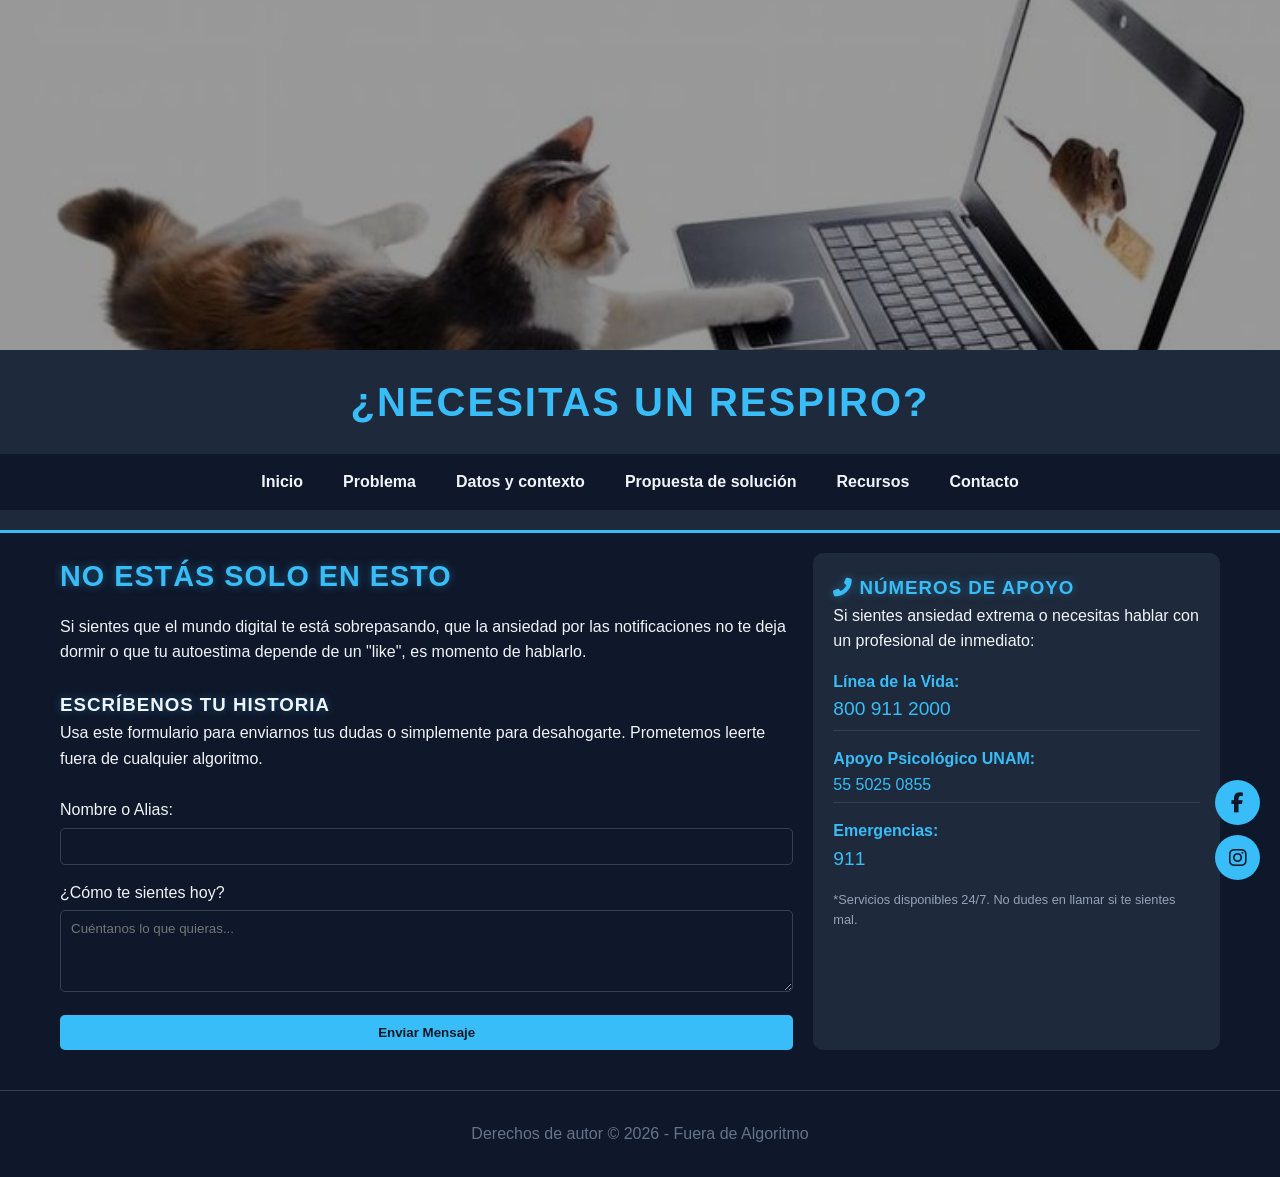
==== contacto.html @ fe501f83 "Add files via upload" ====
<!DOCTYPE html>
<html lang="es">
<head>
	<meta charset="utf-8">
	<meta name="viewport" content="width=device-width, initial-scale=1">
			<link rel="icon" href= "img/riico.jpg" type="/open-iconc/svg/favicon.png">

	<title>Ayuda y Contacto | Fuera de Algoritmo</title>
	<link rel="stylesheet" type="text/css" href="css/estilo.css">
	<link rel="stylesheet" href="https://cdnjs.cloudflare.com/ajax/libs/font-awesome/6.5.0/css/all.min.css">
</head>
<body>

<header>
	<section class="slider">
		<div class="slides">
			<div class="slide active">
				<img src="img/banner1.jpg">
			</div>
			<div class="slide">
				<img src="img/banner2.jpg">
			</div>
			<div class="slide">
				<img src="img/banner3.jpg">
			</div>
		</div>
	</section>
	
	<h1>¿Necesitas un respiro?</h1>

	<div class="menu-icon" onclick="toggleMenu()">&#9776;</div>
	
	<nav id="navMenu">
		<ul>
			<li><a href="index.html">Inicio</a></li>
			<li><a href="problema.html">Problema</a></li>
			<li><a href="datos.html">Datos y contexto</a></li>
			<li><a href="solucion.html">Propuesta de solución</a></li>
			<li><a href="recursos.html">Recursos</a></li>
			<li><a href="contacto.html">Contacto</a></li>
		</ul>	
	</nav>
</header>

<div class="container">
	<div class="main-content">
		<div class="info-section">
			<div class="info-text">
				<h2>No estás solo en esto</h2>
				<p>
					Si sientes que el mundo digital te está sobrepasando, que la ansiedad por las notificaciones no te deja dormir o que tu autoestima depende de un "like", es momento de hablarlo. 
				</p>
                <br>
                <h3>Escríbenos tu historia</h3>
                <p>Usa este formulario para enviarnos tus dudas o simplemente para desahogarte. Prometemos leerte fuera de cualquier algoritmo.</p>
                <br>
                <form action="#" class="contact-form">
                    <div style="margin-bottom: 15px;">
                        <label for="nombre" style="display: block; margin-bottom: 5px;">Nombre o Alias:</label>
                        <input type="text" id="nombre" name="nombre" style="width: 100%; padding: 10px; border-radius: 5px; border: 1px solid #334155; background: #0f172a; color: white;">
                    </div>
                    <div style="margin-bottom: 15px;">
                        <label for="mensaje" style="display: block; margin-bottom: 5px;">¿Cómo te sientes hoy?</label>
                        <textarea id="mensaje" name="mensaje" rows="4" style="width: 100%; padding: 10px; border-radius: 5px; border: 1px solid #334155; background: #0f172a; color: white;" placeholder="Cuéntanos lo que quieras..."></textarea>
                    </div>
                    <button type="submit" style="background: #38bdf8; color: #0f172a; padding: 10px 20px; border: none; border-radius: 5px; font-weight: bold; cursor: pointer; width: 100%;">Enviar Mensaje</button>
                </form>
			</div>
		</div>
	</div>

	<div class="sidebar">
		<div class="sidebar-content">
			<div class="info-sidebar">
				<h3 style="color: #38bdf8;"><i class="fas fa-phone-alt"></i> Números de Apoyo</h3>
				<p>Si sientes ansiedad extrema o necesitas hablar con un profesional de inmediato:</p>
				<ul style="list-style: none; padding: 0; margin-top: 15px;">
					<li style="margin-bottom: 15px; border-bottom: 1px solid #334155; padding-bottom: 5px;">
                        <strong>Línea de la Vida:</strong><br>
                        <span style="color: #38bdf8; font-size: 1.2rem;">800 911 2000</span>
                    </li>
					<li style="margin-bottom: 15px; border-bottom: 1px solid #334155; padding-bottom: 5px;">
                        <strong>Apoyo Psicológico UNAM:</strong><br>
                        <span style="color: #38bdf8;">55 5025 0855</span>
                    </li>
                    <li style="margin-bottom: 15px;">
                        <strong>Emergencias:</strong><br>
                        <span style="color: #38bdf8; font-size: 1.2rem;">911</span>
                    </li>
				</ul>
                <p style="font-size: 0.8rem; color: #94a3b8; margin-top: 10px;">
                    *Servicios disponibles 24/7. No dudes en llamar si te sientes mal.
                </p>
			</div>
		</div>
	</div>
</div>

<footer>
	<p>Derechos de autor &copy; 2026 - Fuera de Algoritmo</p>
</footer>

<div class="floating-social"> 
	<a href="#"><i class="fab fa-facebook-f"></i></a>
	<a href="#"><i class="fab fa-instagram"></i></a>
</div>

<script>
	document.addEventListener("DOMContentLoaded", function() {
		const slides = document.querySelector('.slides');
		if (!slides) return;
		let index = 0;
		const totalSlides = document.querySelectorAll('.slide').length;
		setInterval(() => {
			index = (index + 1) % totalSlides;
			slides.style.transform = `translateX(-${index * 100 }%)`;
		}, 3000);
	});

	function toggleMenu() {
		const navMenu = document.getElementById("navMenu");
		navMenu.classList.toggle("responsive");
	}
</script>

</body>
</html>
---- css/estilo.css ----
* {
    margin: 0;
    padding: 0;
    box-sizing: border-box;
    font-family: 'Segoe UI', Tahoma, Geneva, Verdana, sans-serif;
}

body {
    background-color: #0f172a; /* Azul muy oscuro */
    color: #f1f5f9; /* Blanco grisáceo para no cansar la vista */
    line-height: 1.6;
}

header {
    background-color: #1e293b;
    padding-bottom: 20px;
    text-align: center;
    border-bottom: 3px solid #38bdf8; /* Línea azul neón */
}

h1 {
    margin: 20px 0;
    font-size: 2.5rem;
    text-transform: uppercase;
    letter-spacing: 2px;
    color: #38bdf8;
}

.slider {
    width: 100%;
    overflow: hidden;
    position: relative;
    height: 350px;
}

.slides {
    display: flex;
    transition: transform 0.5s ease-in-out;
    height: 100%;
}

.slide {
    min-width: 100%;
    height: 100%;
}

.slide img {
    width: 100%;
    height: 100%;
    object-fit: cover; 
    filter: brightness(60%);
}

nav {
    background: #0f172a;
    margin-top: 10px;
}

nav ul {
    list-style: none;
    display: flex;
    justify-content: center;
    flex-wrap: wrap;
}

nav ul li a {
    display: block;
    padding: 15px 20px;
    color: #f1f5f9;
    text-decoration: none;
    font-weight: bold;
    transition: 0.3s;
}

nav ul li a:hover {
    color: #38bdf8;
    background: #1e293b;
}

.menu-icon {
    display: none;
    font-size: 30px;
    cursor: pointer;
    color: #38bdf8;
    padding: 10px;
}

.container {
    max-width: 1200px;
    margin: 20px auto;
    display: flex;
    flex-wrap: wrap;
    padding: 0 20px;
    gap: 20px;
}

.main-content {
    flex: 2;
    min-width: 300px;
}

.sidebar {
    flex: 1; 
    min-width: 250px;
    background: #1e293b;
    padding: 20px;
    border-radius: 10px;
}

.info-section {
    display: flex;
    flex-direction: column;
    gap: 20px;
}

.info-text h2 {
    color: #38bdf8;
    margin-bottom: 15px;
    font-size: 1.8rem;
}

.info-image img {
    width: 100%;
    border-radius: 15px;
    border: 2px solid #334155;
}

.video-container {
    position: relative;
    padding-bottom: 56.25%;
    height: 0;
    overflow: hidden;
    margin-bottom: 20px;
}

.video-container iframe {
    position: absolute;
    top: 0;
    left: 0;
    width: 100%;
    height: 100%;
    border-radius: 8px;
}

.info-sidebar ul {
    margin-top: 15px;
    padding-left: 20px;
}

.info-sidebar li {
    margin-bottom: 10px;
    color: #94a3b8;
}

footer {
    background: #0f172a;
    text-align: center;
    padding: 30px;
    margin-top: 40px;
    border-top: 1px solid #334155;
    color: #64748b;
}

.floating-social {
    position: fixed;
    bottom: 20px;
    right: 20px;
    display: flex;
    flex-direction: column;
    gap: 10px;
}

.floating-social a {
    background: #38bdf8;
    color: #0f172a;
    width: 45px;
    height: 45px;
    border-radius: 50%;
    display: flex;
    align-items: center;
    justify-content: center;
    text-decoration: none;
    font-size: 20px;
    transition: 0.3s;
}

.floating-social a:hover {
    transform: scale(1.1);
    background: #fff;
}


h2, h3 {
    text-shadow: 0 0 10px rgba(56, 189, 248, 0.4); 
    font-weight: 800;
    text-transform: uppercase; /* Les da un toque más rudo y directo */
    letter-spacing: 1px;
}

strong {
    color: #38bdf8; 
    font-weight: bold;
}

.info-image img {
    transition: transform 0.3s ease, box-shadow 0.3s ease;
}

.info-image img:hover {
    transform: scale(1.02);
    box-shadow: 0 0 20px rgba(56, 189, 248, 0.3); 
}

button {
    transition: 0.3s;
}

button:hover {
    background-color: #ffffff !important; 
    color: #0f172a !important;
    box-shadow: 0 0 15px #38bdf8;
}

/* --- Ajuste para que los stickers de gatos no sean gigantes --- */
.info-section .info-image {
    width: 100%; /* El contenedor ocupa todo el ancho disponible */
    max-width: 300px; /* <--- ESTA ES LA CLAVE: El sticker nunca medirá más de 300px (como una libreta) */
    margin: 30px auto; /* Centra el sticker y le da espacio arriba y abajo */
    display: flex;
    justify-content: center;
    align-items: center;
}

.info-section .info-image img {
    width: 100%; /* La imagen se adapta al tamaño del contenedor maximo */
    height: auto;
    object-fit: contain; /* Asegura que la imagen no se estire */
    border: 4px solid white; /* Efecto de borde de sticker */
    box-shadow: 6px 6px 0px rgba(0,0,0,0.3); /* Sombra dura de sticker */
    border-radius: 10px;
    transform: rotate(-3deg); /* Inclina un poquito el sticker */
    transition: 0.3s ease; /* Para que al pasar el mouse se mueva suave */
}

/* Un pequeño efecto gracioso para cuando pasen el mouse */
.info-section .info-image img:hover {
    transform: rotate(3deg) scale(1.05); /* Cambia la inclinación y se agranda */
    box-shadow: 8px 8px 0px rgba(56, 189, 248, 0.4); /* Brilla en azul */
}

@media (max-width: 768px) {
    .menu-icon {
        display: block;
    }

    nav {
        display: none; 
        width: 100%;
    }

    nav.responsive {
        display: block;
    }

    nav ul {
        flex-direction: column;
    }

    .container {
        flex-direction: column;
    }
}
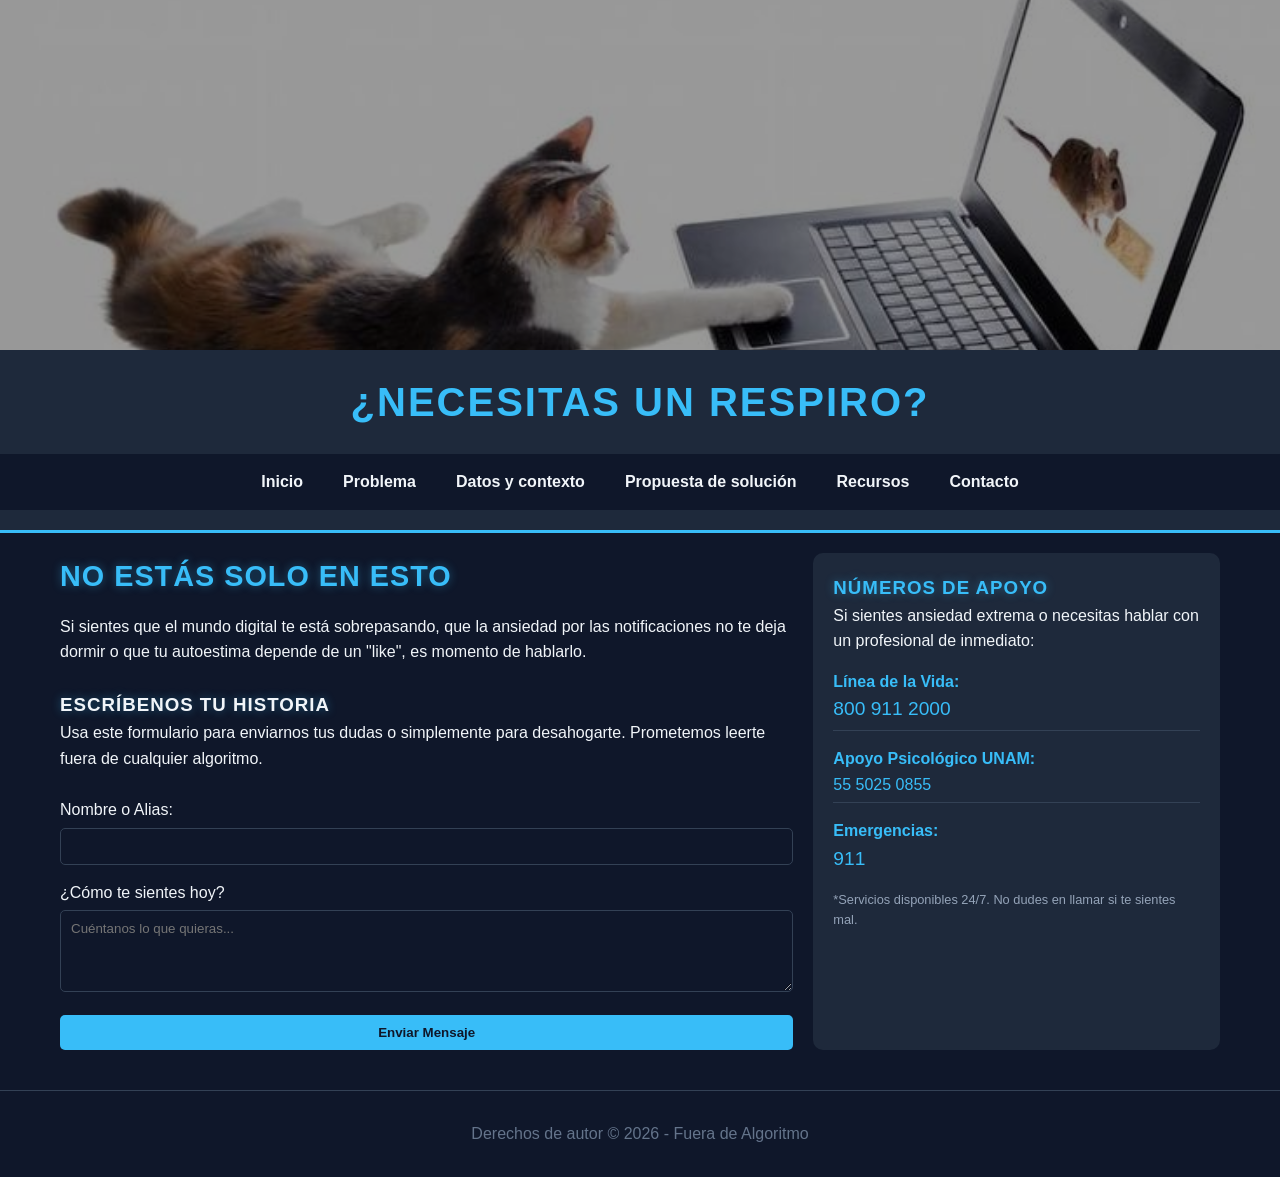
==== commit 78a3cb70: "Add files via upload" ====
--- a/contacto.html
+++ b/contacto.html
@@ -7,7 +7,6 @@
 
 	<title>Ayuda y Contacto | Fuera de Algoritmo</title>
 	<link rel="stylesheet" type="text/css" href="css/estilo.css">
-	<link rel="stylesheet" href="https://cdnjs.cloudflare.com/ajax/libs/font-awesome/6.5.0/css/all.min.css">
 </head>
 <body>
 
@@ -100,11 +99,6 @@
 	<p>Derechos de autor &copy; 2026 - Fuera de Algoritmo</p>
 </footer>
 
-<div class="floating-social"> 
-	<a href="#"><i class="fab fa-facebook-f"></i></a>
-	<a href="#"><i class="fab fa-instagram"></i></a>
-</div>
-
 <script>
 	document.addEventListener("DOMContentLoaded", function() {
 		const slides = document.querySelector('.slides');
